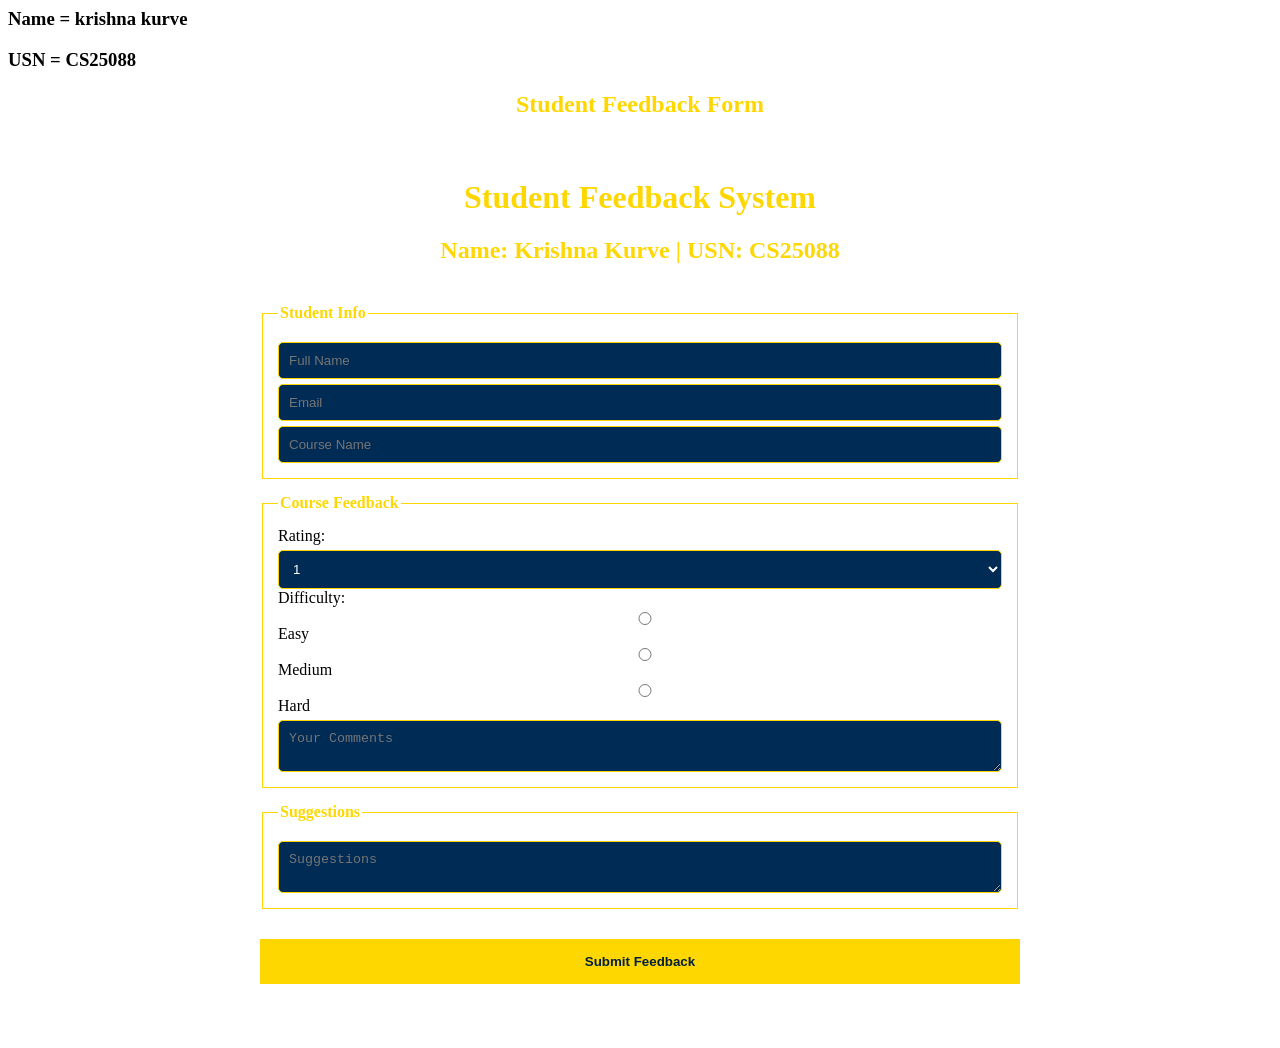
==== index.html @ 1f7d95bd "Update index.html" ====
<html>
<head>
    <title>Student Feedback Form</title>
    <link href="styles.css" rel="stylesheet">
    <meta name="viewport" content="width=device-width, initial-scale=1.0">

</head>

<body>

<h3>Name = krishna kurve</h3>
<h3>USN = CS25088</h3>

<h2>Student Feedback Form</h2>

<body>

<div class="container">

<h1>Student Feedback System</h1>
<h2>Name: Krishna Kurve | USN: CS25088</h2>

<form id="form">

<fieldset>
<legend>Student Info</legend>

<input type="text" id="name" placeholder="Full Name" required>
<input type="email" id="email" placeholder="Email" required>
<input type="text" id="course" placeholder="Course Name" required>

</fieldset>

<fieldset>
<legend>Course Feedback</legend>

<label>Rating:</label>
<select id="rating">
<option value="1">1</option>
<option value="2">2</option>
<option value="3">3</option>
<option value="4">4</option>
<option value="5">5</option>
</select>

<label>Difficulty:</label>
<input type="radio" name="difficulty" value="Easy"> Easy
<input type="radio" name="difficulty" value="Medium"> Medium
<input type="radio" name="difficulty" value="Hard"> Hard

<textarea id="comments" placeholder="Your Comments"></textarea>

</fieldset>

<fieldset>
<legend>Suggestions</legend>

<textarea id="suggestion" placeholder="Suggestions"></textarea>

</fieldset>

<button type="submit">Submit Feedback</button>

<p class="success" id="successMsg">✅ Feedback Submitted Successfully!</p>

</form>

</div>

<script>
document.getElementById("form").addEventListener("submit", function(e){
    e.preventDefault();

    let name = document.getElementById("name").value;
    let email = document.getElementById("email").value;

    if(name.length < 3){
        alert("Name must be at least 3 characters");
        return;
    }

    if(!email.includes("@")){
        alert("Enter valid email");
        return;
    }

    document.getElementById("successMsg").style.display = "block";

    this.reset();
});
</script>

</body>
</html>
---- styles.css ----
<html>
<head>
    <style>
       body {
    margin: 0;
    font-family: Arial, sans-serif;
    background: linear-gradient(135deg, #001f3f, #003366);
    color: white;
}

.container {
    max-width: 800px;
    margin: auto;
    padding: 20px;
}

h1, h2 {
    text-align: center;
    color: gold;
}

form {
    background: rgba(255,255,255,0.05);
    padding: 20px;
    border-radius: 10px;
    backdrop-filter: blur(10px);
}

fieldset {
    border: 1px solid gold;
    margin-bottom: 15px;
    padding: 15px;
}

legend {
    color: gold;
    font-weight: bold;
}

input, select, textarea {
    width: 100%;
    padding: 10px;
    margin-top: 5px;
    background: #002b55;
    border: 1px solid gold;
    color: white;
    border-radius: 5px;
}

button {
    width: 100%;
    padding: 15px;
    background: gold;
    color: #001f3f;
    font-weight: bold;
    border: none;
    cursor: pointer;
    margin-top: 15px;
}

button:hover {
    background: orange;
}

.success {
    text-align: center;
    color: lightgreen;
    display: none;
}


@media(max-width:600px){
    .container {
        padding: 10px;
    }
}
    </style>
</body>
</head>
</html>
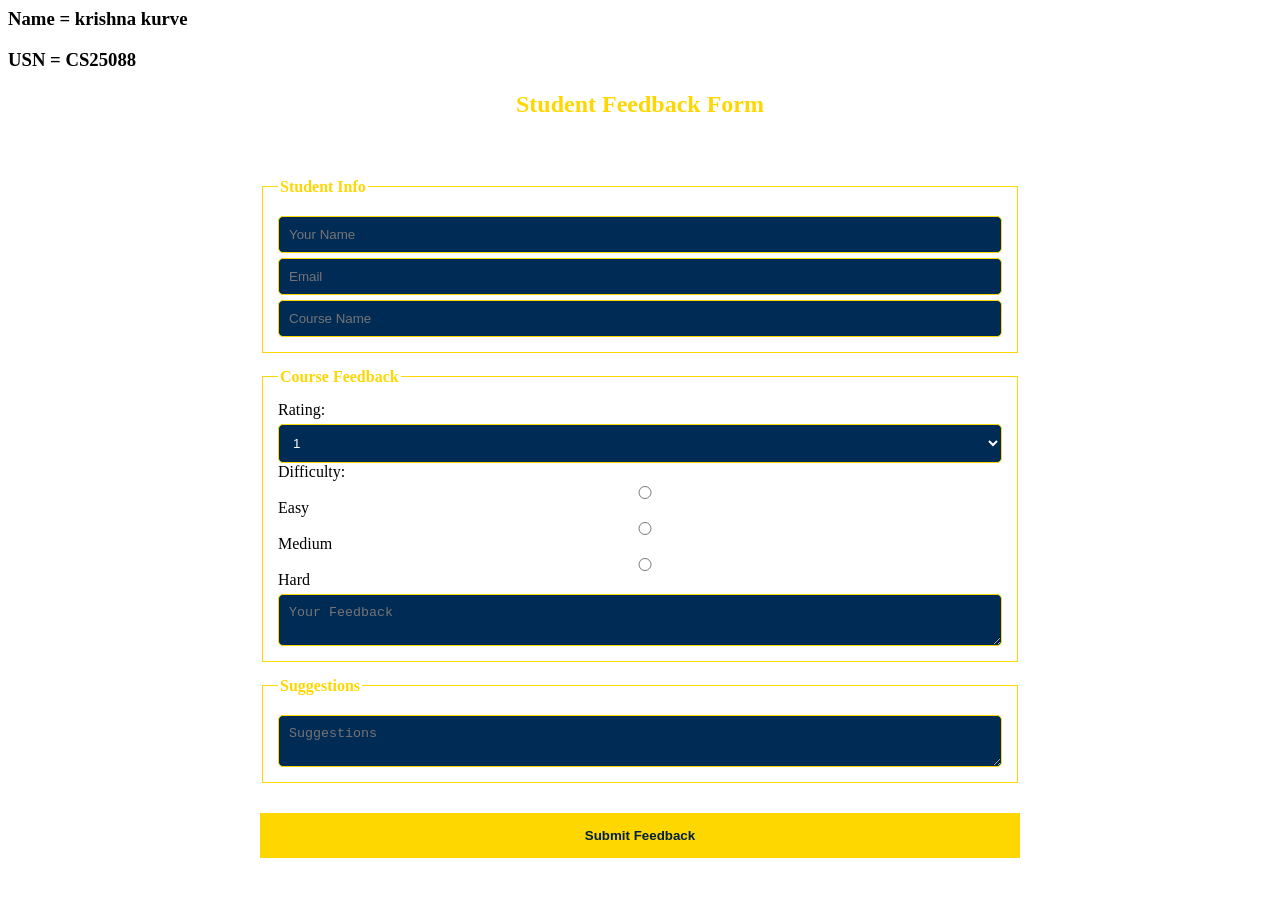
==== commit 5a4e44b0: "Rename new one.html to index.html" ====
--- a/index.html
+++ b/index.html
@@ -17,15 +17,13 @@
 
 <div class="container">
 
-<h1>Student Feedback System</h1>
-<h2>Name: Krishna Kurve | USN: CS25088</h2>
-
 <form id="form">
 
 <fieldset>
 <legend>Student Info</legend>
 
-<input type="text" id="name" placeholder="Full Name" required>
+<input type="text" name="student_name" placeholder="Your Name" required
+            oninput="this.style.borderColor = this.value ? '#4CAF50' : '#e0e0e0'">
 <input type="email" id="email" placeholder="Email" required>
 <input type="text" id="course" placeholder="Course Name" required>
 
@@ -48,7 +46,8 @@
 <input type="radio" name="difficulty" value="Medium"> Medium
 <input type="radio" name="difficulty" value="Hard"> Hard
 
-<textarea id="comments" placeholder="Your Comments"></textarea>
+<textarea name="feedback" placeholder="Your Feedback" required
+              oninput="this.style.borderColor = this.value ? '#4CAF50' : '#e0e0e0'"></textarea>
 
 </fieldset>
 
@@ -59,7 +58,10 @@
 
 </fieldset>
 
-<button type="submit">Submit Feedback</button>
+
+     <button type="submit" id="submitBtn">
+          Submit Feedback
+     </button>
 
 <p class="success" id="successMsg">✅ Feedback Submitted Successfully!</p>
 
@@ -68,6 +70,30 @@
 </div>
 
 <script>
+function validateForm(event) {
+    const form = event.target;
+    const name = form.querySelector('input[name="student_name"]');
+    const feedback = form.querySelector('textarea[name="feedback"]');
+    const submitBtn = document.getElementById('submitBtn');
+    
+    if (!name.value.trim()) {
+        alert('Please enter your name');
+        name.focus();
+        event.preventDefault();
+        return false;
+    }
+    
+    if (!feedback.value.trim()) {
+        alert('Please enter your feedback');
+        feedback.focus();
+        event.preventDefault();
+        return false;
+    }
+    
+    submitBtn.disabled = true;
+    submitBtn.innerHTML = 'Submitting...';
+    return true;
+
 document.getElementById("form").addEventListener("submit", function(e){
     e.preventDefault();
 
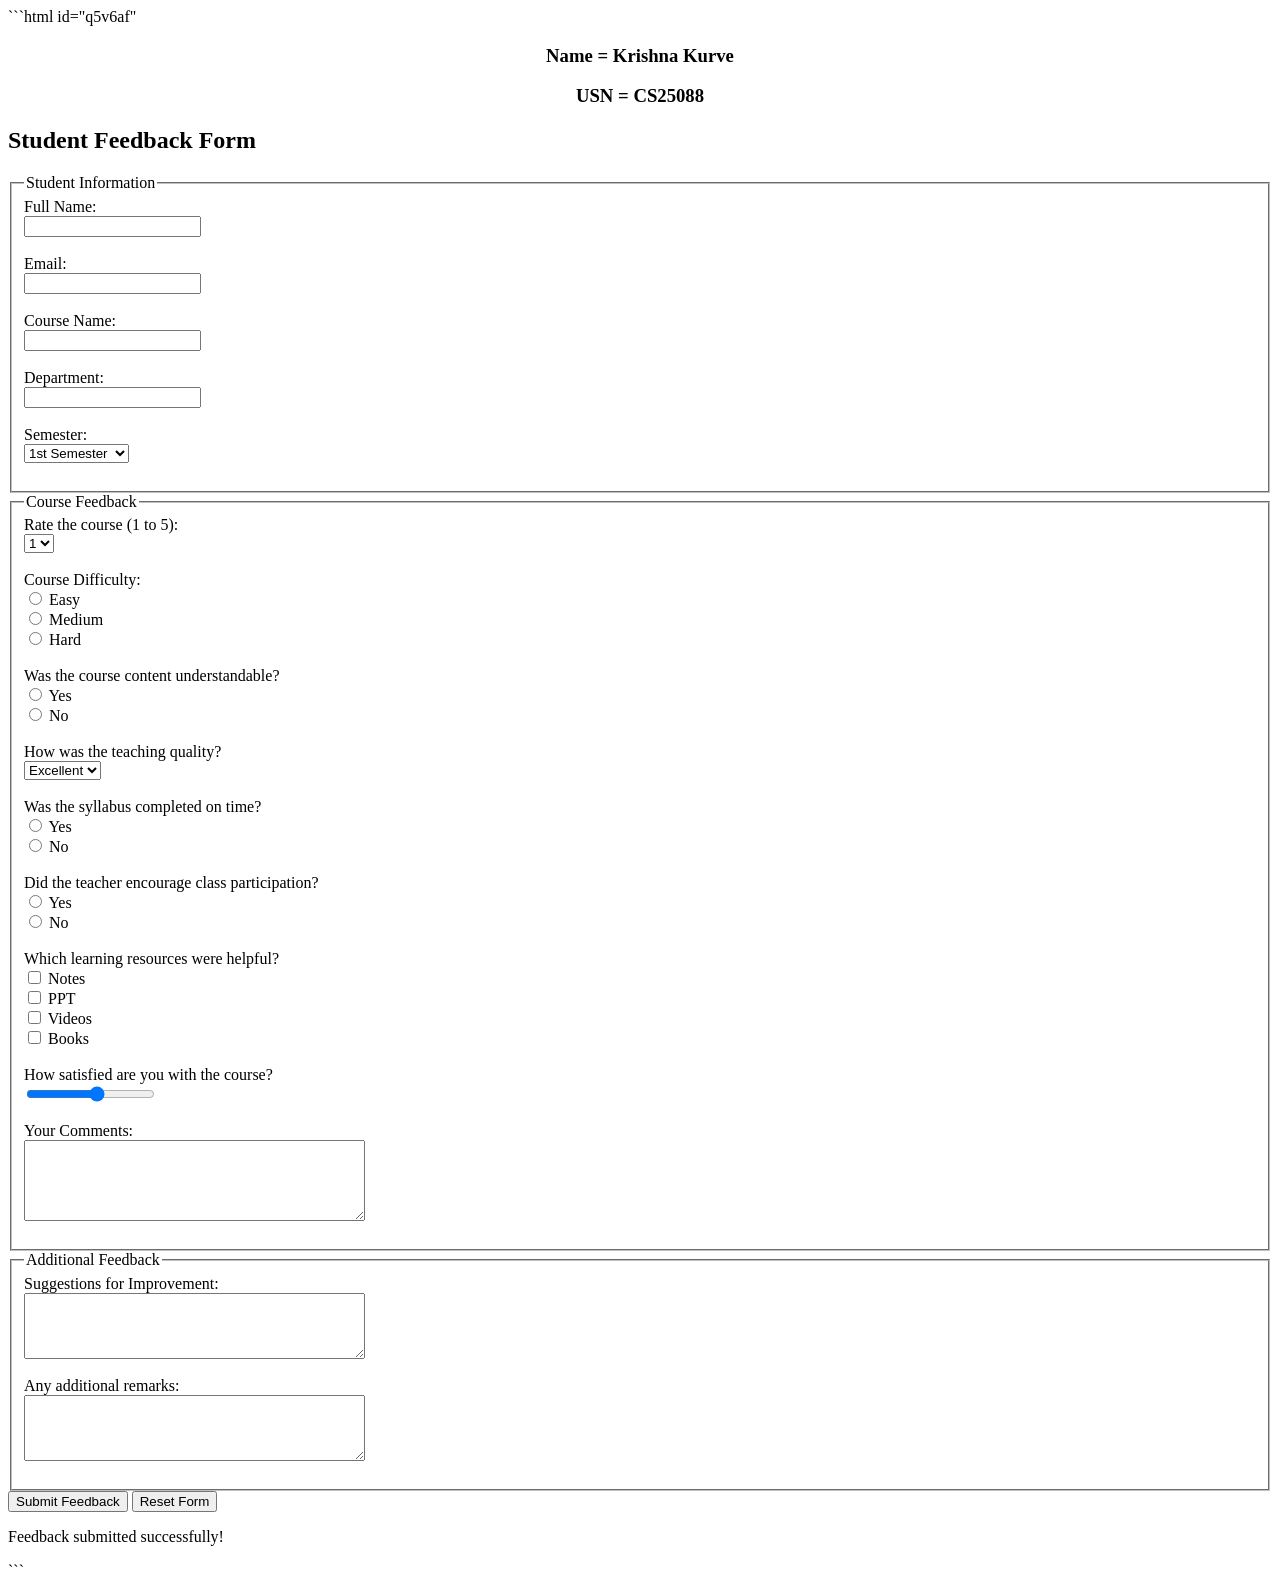
==== commit 07f3ae66: "Update index.html" ====
--- a/index.html
+++ b/index.html
@@ -1,120 +1,145 @@
+```html id="q5v6af"
+<!DOCTYPE html>
 <html>
 <head>
     <title>Student Feedback Form</title>
-    <link href="styles.css" rel="stylesheet">
-    <meta name="viewport" content="width=device-width, initial-scale=1.0">
-
+    <link rel="stylesheet" href="krishna.css">
 </head>
-
-<body>
-
-<h3>Name = krishna kurve</h3>
-<h3>USN = CS25088</h3>
-
-<h2>Student Feedback Form</h2>
 
 <body>
 
 <div class="container">
 
-<form id="form">
+    <h3 align="center">Name = Krishna Kurve</h3>
+    <h3 align="center">USN = CS25088</h3>
 
-<fieldset>
-<legend>Student Info</legend>
+    <h2>Student Feedback Form</h2>
 
-<input type="text" name="student_name" placeholder="Your Name" required
-            oninput="this.style.borderColor = this.value ? '#4CAF50' : '#e0e0e0'">
-<input type="email" id="email" placeholder="Email" required>
-<input type="text" id="course" placeholder="Course Name" required>
+    <form id="feedbackForm">
 
-</fieldset>
+        <!-- Student Information -->
+        <fieldset>
+            <legend>Student Information</legend>
 
-<fieldset>
-<legend>Course Feedback</legend>
+            Full Name:<br>
+            <input type="text" id="name" name="name" required><br><br>
 
-<label>Rating:</label>
-<select id="rating">
-<option value="1">1</option>
-<option value="2">2</option>
-<option value="3">3</option>
-<option value="4">4</option>
-<option value="5">5</option>
-</select>
+            Email:<br>
+            <input type="email" id="email" name="email" required><br><br>
 
-<label>Difficulty:</label>
-<input type="radio" name="difficulty" value="Easy"> Easy
-<input type="radio" name="difficulty" value="Medium"> Medium
-<input type="radio" name="difficulty" value="Hard"> Hard
+            Course Name:<br>
+            <input type="text" id="course" name="course" required><br><br>
 
-<textarea name="feedback" placeholder="Your Feedback" required
-              oninput="this.style.borderColor = this.value ? '#4CAF50' : '#e0e0e0'"></textarea>
+            Department:<br>
+            <input type="text" name="department" required><br><br>
 
-</fieldset>
+            Semester:<br>
+            <select name="semester">
+                <option>1st Semester</option>
+                <option>2nd Semester</option>
+                <option>3rd Semester</option>
+                <option>4th Semester</option>
+                <option>5th Semester</option>
+                <option>6th Semester</option>
+                <option>7th Semester</option>
+                <option>8th Semester</option>
+            </select><br><br>
 
-<fieldset>
-<legend>Suggestions</legend>
+        </fieldset>
 
-<textarea id="suggestion" placeholder="Suggestions"></textarea>
+        <!-- Course Feedback -->
+        <fieldset>
+            <legend>Course Feedback</legend>
 
-</fieldset>
+            Rate the course (1 to 5):<br>
 
+            <select name="rating">
+                <option>1</option>
+                <option>2</option>
+                <option>3</option>
+                <option>4</option>
+                <option>5</option>
+            </select><br><br>
 
-     <button type="submit" id="submitBtn">
-          Submit Feedback
-     </button>
+            Course Difficulty:<br>
 
-<p class="success" id="successMsg">✅ Feedback Submitted Successfully!</p>
+            <input type="radio" name="difficulty" value="Easy" required> Easy<br>
+            <input type="radio" name="difficulty" value="Medium"> Medium<br>
+            <input type="radio" name="difficulty" value="Hard"> Hard<br><br>
 
-</form>
+            Was the course content understandable?<br>
+
+            <input type="radio" name="understandable" value="Yes" required> Yes<br>
+            <input type="radio" name="understandable" value="No"> No<br><br>
+
+            How was the teaching quality?<br>
+
+            <select name="teaching">
+                <option>Excellent</option>
+                <option>Good</option>
+                <option>Average</option>
+                <option>Poor</option>
+            </select><br><br>
+
+            Was the syllabus completed on time?<br>
+
+            <input type="radio" name="syllabus" value="Yes" required> Yes<br>
+            <input type="radio" name="syllabus" value="No"> No<br><br>
+
+            Did the teacher encourage class participation?<br>
+
+            <input type="radio" name="participation" value="Yes" required> Yes<br>
+            <input type="radio" name="participation" value="No"> No<br><br>
+
+            Which learning resources were helpful?<br>
+
+            <input type="checkbox" name="resources" value="Notes"> Notes<br>
+            <input type="checkbox" name="resources" value="PPT"> PPT<br>
+            <input type="checkbox" name="resources" value="Videos"> Videos<br>
+            <input type="checkbox" name="resources" value="Books"> Books<br><br>
+
+            How satisfied are you with the course?<br>
+
+            <input type="range" min="1" max="10" name="satisfaction"><br><br>
+
+            Your Comments:<br>
+
+            <textarea id="comments" name="comments" rows="5" cols="40" required></textarea><br><br>
+
+        </fieldset>
+
+        <!-- Additional Feedback -->
+        <fieldset>
+            <legend>Additional Feedback</legend>
+
+            Suggestions for Improvement:<br>
+
+            <textarea name="improve" rows="4" cols="40" required></textarea><br><br>
+
+            Any additional remarks:<br>
+
+            <textarea name="remarks" rows="4" cols="40"></textarea><br><br>
+
+        </fieldset>
+
+        <button type="submit" id="submitBtn">
+            Submit Feedback
+        </button>
+
+        <button type="reset">
+            Reset Form
+        </button>
+
+        <p class="success" id="successMsg">
+            Feedback submitted successfully!
+        </p>
+
+    </form>
 
 </div>
 
-<script>
-function validateForm(event) {
-    const form = event.target;
-    const name = form.querySelector('input[name="student_name"]');
-    const feedback = form.querySelector('textarea[name="feedback"]');
-    const submitBtn = document.getElementById('submitBtn');
-    
-    if (!name.value.trim()) {
-        alert('Please enter your name');
-        name.focus();
-        event.preventDefault();
-        return false;
-    }
-    
-    if (!feedback.value.trim()) {
-        alert('Please enter your feedback');
-        feedback.focus();
-        event.preventDefault();
-        return false;
-    }
-    
-    submitBtn.disabled = true;
-    submitBtn.innerHTML = 'Submitting...';
-    return true;
-
-document.getElementById("form").addEventListener("submit", function(e){
-    e.preventDefault();
-
-    let name = document.getElementById("name").value;
-    let email = document.getElementById("email").value;
-
-    if(name.length < 3){
-        alert("Name must be at least 3 characters");
-        return;
-    }
-
-    if(!email.includes("@")){
-        alert("Enter valid email");
-        return;
-    }
-
-    document.getElementById("successMsg").style.display = "block";
-
-    this.reset();
-});
-</script>
+<script src="script.js"></script>
 
 </body>
 </html>
+```
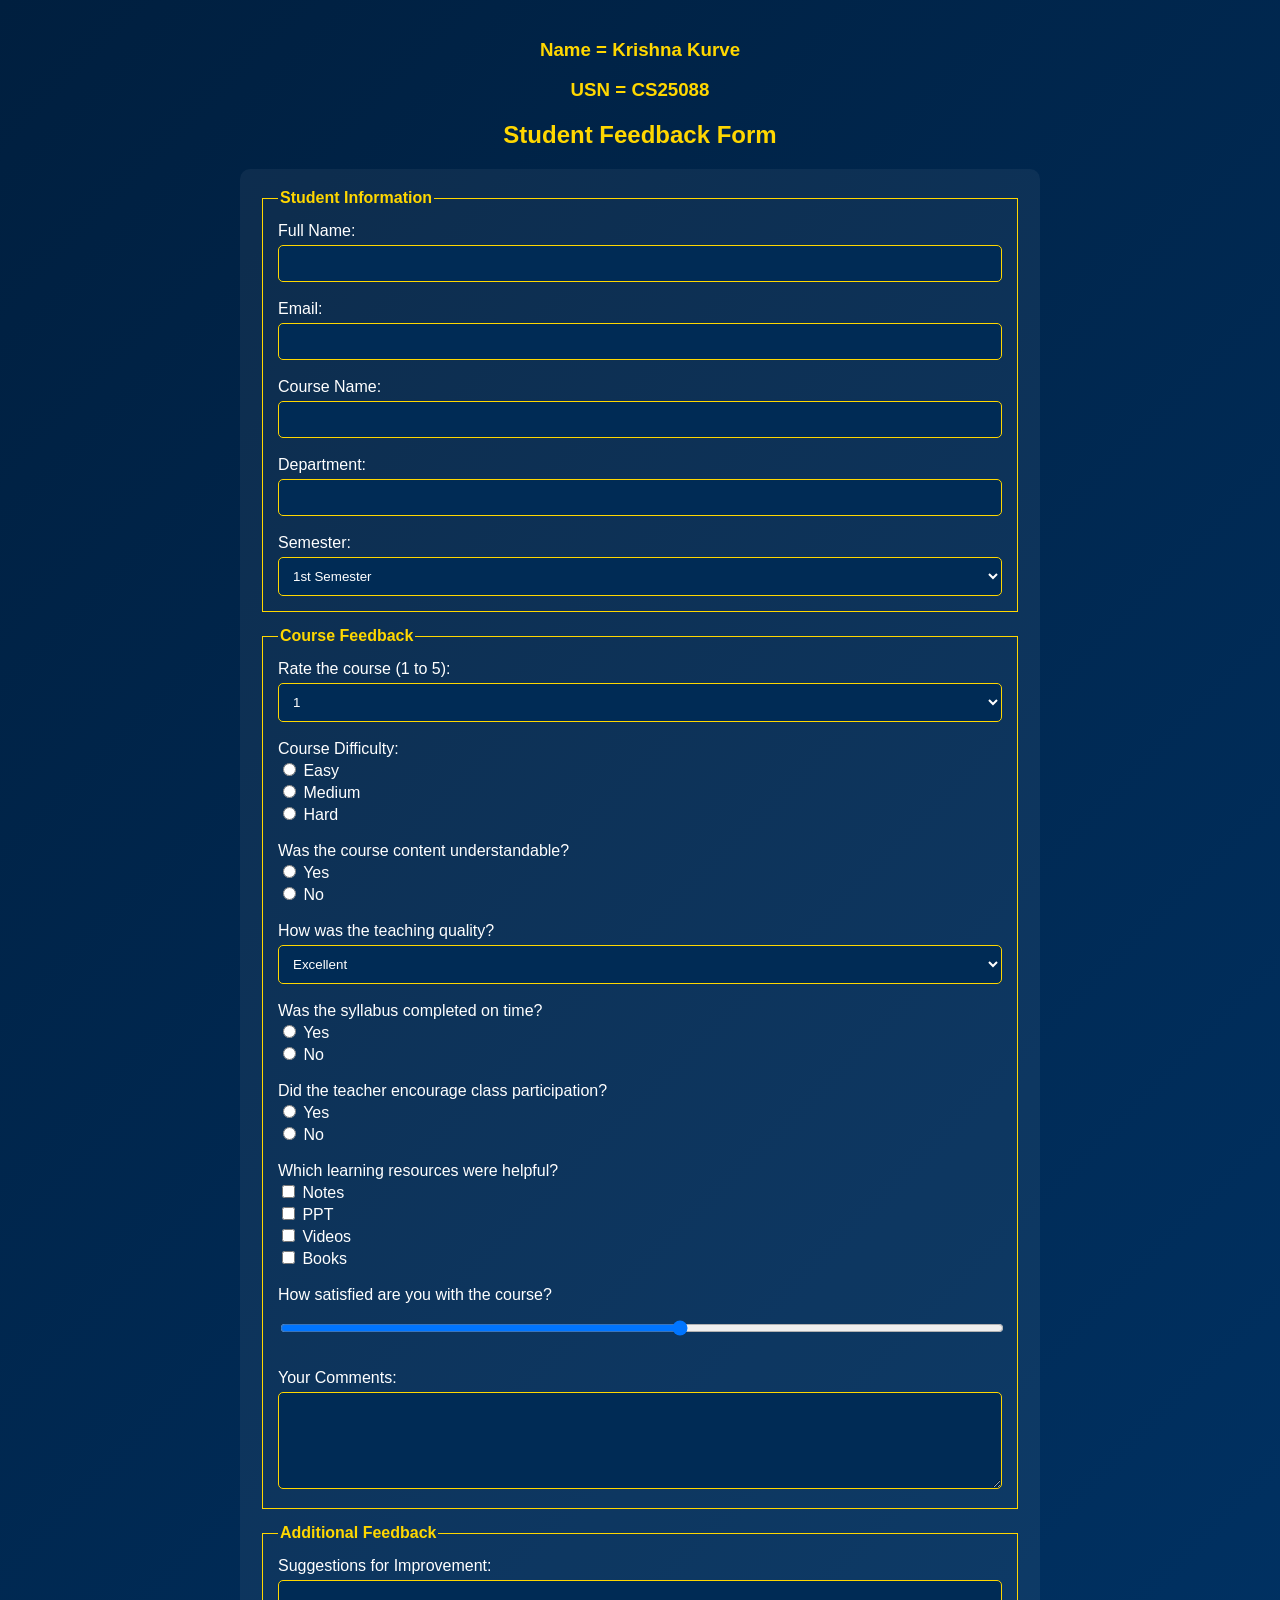
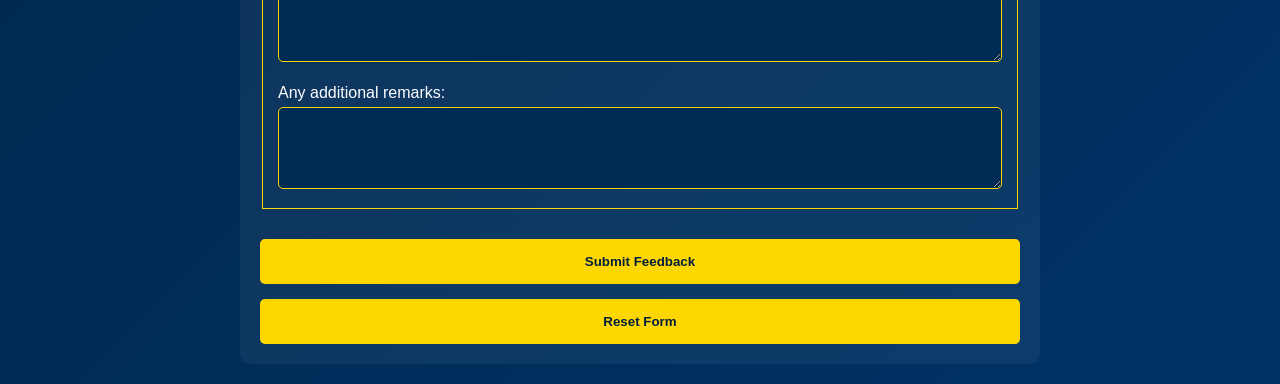
==== commit 874dd9da: "Update index.html" ====
--- a/index.html
+++ b/index.html
@@ -1,17 +1,101 @@
-```html id="q5v6af"
 <!DOCTYPE html>
 <html>
 <head>
     <title>Student Feedback Form</title>
-    <link rel="stylesheet" href="krishna.css">
+
+    <style>
+
+        body {
+            margin: 0;
+            font-family: Arial, sans-serif;
+            background: linear-gradient(135deg, #001f3f, #003366);
+            color: white;
+        }
+
+        .container {
+            max-width: 800px;
+            margin: auto;
+            padding: 20px;
+        }
+
+        h2, h3 {
+            text-align: center;
+            color: gold;
+        }
+
+        form {
+            background: rgba(255,255,255,0.05);
+            padding: 20px;
+            border-radius: 10px;
+        }
+
+        fieldset {
+            border: 1px solid gold;
+            margin-bottom: 15px;
+            padding: 15px;
+        }
+
+        legend {
+            color: gold;
+            font-weight: bold;
+        }
+
+        input,
+        select,
+        textarea {
+            width: 100%;
+            padding: 10px;
+            margin-top: 5px;
+            background: #002b55;
+            border: 1px solid gold;
+            color: white;
+            border-radius: 5px;
+            box-sizing: border-box;
+        }
+
+        input[type="radio"],
+        input[type="checkbox"] {
+            width: auto;
+        }
+
+        button {
+            width: 100%;
+            padding: 15px;
+            background: gold;
+            color: #001f3f;
+            font-weight: bold;
+            border: none;
+            cursor: pointer;
+            margin-top: 15px;
+            border-radius: 5px;
+        }
+
+        button:hover {
+            background: orange;
+        }
+
+        .success {
+            text-align: center;
+            color: lightgreen;
+            display: none;
+            margin-top: 15px;
+        }
+
+        @media(max-width:600px) {
+            .container {
+                padding: 10px;
+            }
+        }
+
+    </style>
 </head>
 
 <body>
 
 <div class="container">
 
-    <h3 align="center">Name = Krishna Kurve</h3>
-    <h3 align="center">USN = CS25088</h3>
+    <h3>Name = Krishna Kurve</h3>
+    <h3>USN = CS25088</h3>
 
     <h2>Student Feedback Form</h2>
 
@@ -19,6 +103,7 @@
 
         <!-- Student Information -->
         <fieldset>
+
             <legend>Student Information</legend>
 
             Full Name:<br>
@@ -43,12 +128,13 @@
                 <option>6th Semester</option>
                 <option>7th Semester</option>
                 <option>8th Semester</option>
-            </select><br><br>
+            </select>
 
         </fieldset>
 
         <!-- Course Feedback -->
         <fieldset>
+
             <legend>Course Feedback</legend>
 
             Rate the course (1 to 5):<br>
@@ -59,7 +145,9 @@
                 <option>3</option>
                 <option>4</option>
                 <option>5</option>
-            </select><br><br>
+            </select>
+
+            <br><br>
 
             Course Difficulty:<br>
 
@@ -79,7 +167,9 @@
                 <option>Good</option>
                 <option>Average</option>
                 <option>Poor</option>
-            </select><br><br>
+            </select>
+
+            <br><br>
 
             Was the syllabus completed on time?<br>
 
@@ -104,12 +194,13 @@
 
             Your Comments:<br>
 
-            <textarea id="comments" name="comments" rows="5" cols="40" required></textarea><br><br>
+            <textarea id="comments" name="comments" rows="5" cols="40" required></textarea>
 
         </fieldset>
 
         <!-- Additional Feedback -->
         <fieldset>
+
             <legend>Additional Feedback</legend>
 
             Suggestions for Improvement:<br>
@@ -118,7 +209,7 @@
 
             Any additional remarks:<br>
 
-            <textarea name="remarks" rows="4" cols="40"></textarea><br><br>
+            <textarea name="remarks" rows="4" cols="40"></textarea>
 
         </fieldset>
 
@@ -138,8 +229,50 @@
 
 </div>
 
-<script src="script.js"></script>
+<script>
+
+document.getElementById("feedbackForm").addEventListener("submit", function(e) {
+
+    e.preventDefault();
+
+    let name = document.getElementById("name").value;
+    let email = document.getElementById("email").value;
+    let comments = document.getElementById("comments").value;
+
+    if (name.length < 3) {
+        alert("Name must be at least 3 characters");
+        return;
+    }
+
+    if (!email.includes("@")) {
+        alert("Enter a valid email");
+        return;
+    }
+
+    if (comments.trim() === "") {
+        alert("Please enter feedback comments");
+        return;
+    }
+
+    document.getElementById("submitBtn").disabled = true;
+    document.getElementById("submitBtn").innerHTML = "Submitting...";
+
+    document.getElementById("successMsg").style.display = "block";
+
+    this.reset();
+
+    setTimeout(() => {
+
+        document.getElementById("submitBtn").disabled = false;
+
+        document.getElementById("submitBtn").innerHTML =
+        "Submit Feedback";
+
+    }, 2000);
+
+});
+
+</script>
 
 </body>
 </html>
-```
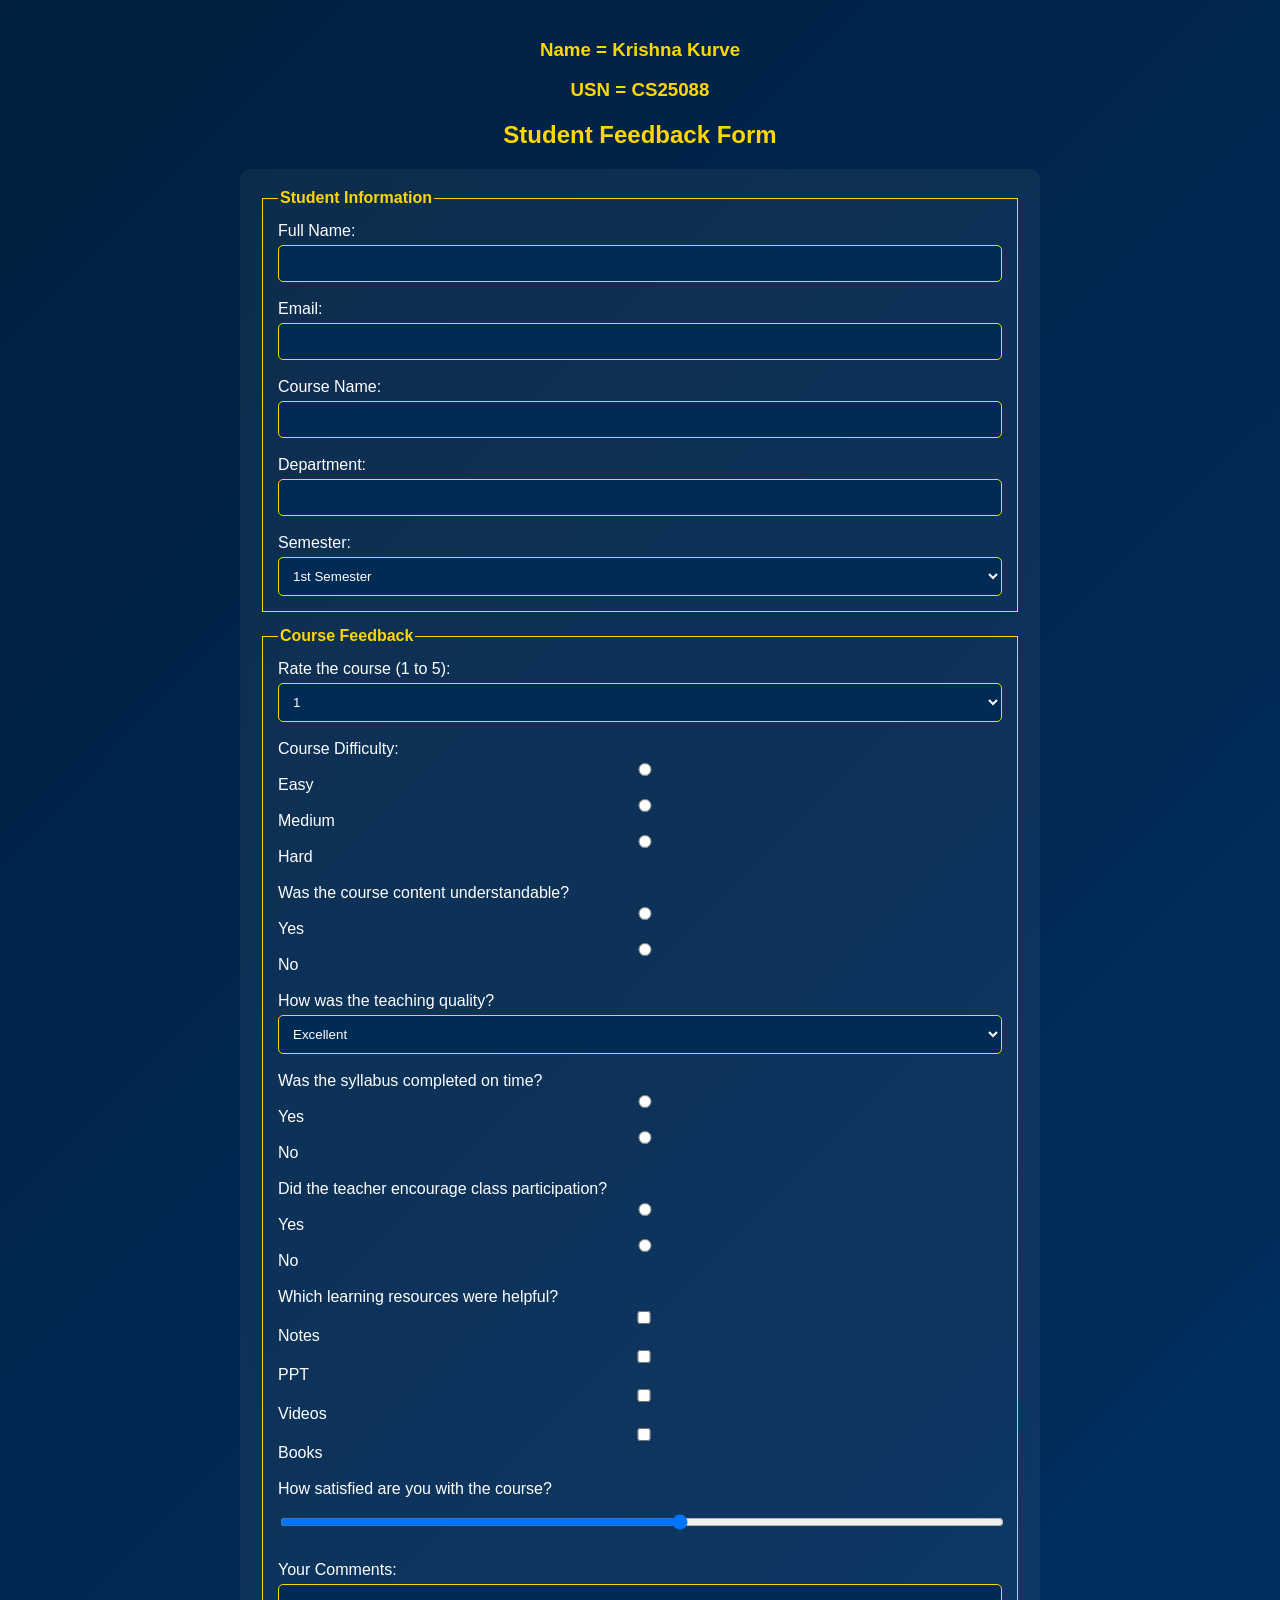
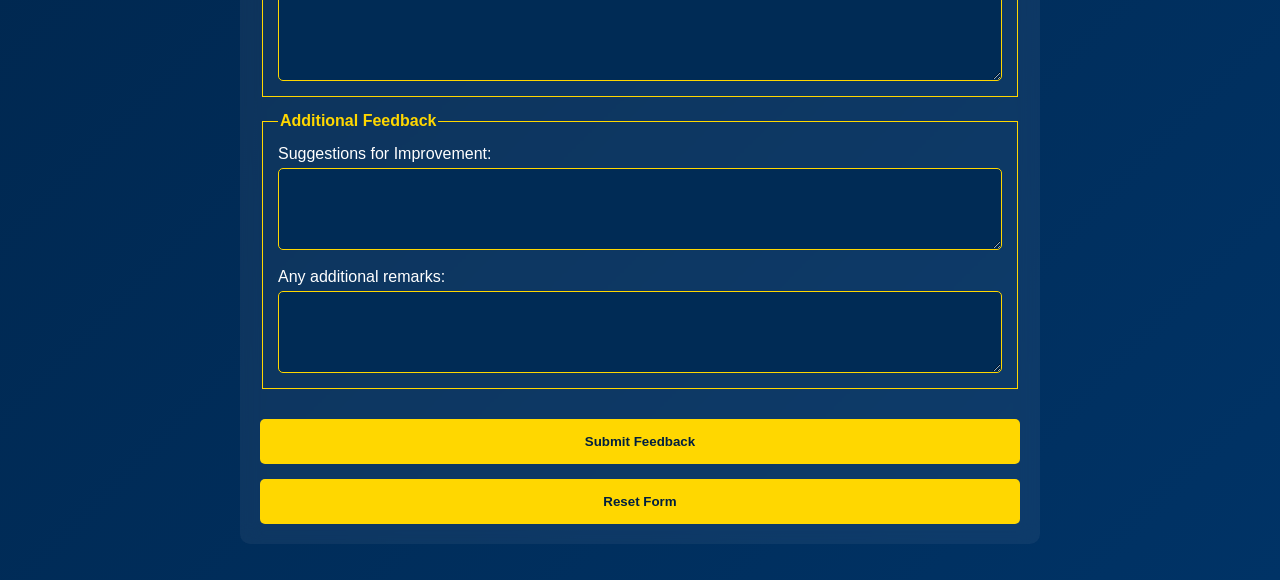
==== commit 348b3dc3: "Update index.html" ====
--- a/index.html
+++ b/index.html
@@ -1,93 +1,9 @@
-<!DOCTYPE html>
 <html>
 <head>
     <title>Student Feedback Form</title>
+    <link href="styles.css" rel="stylesheet">
 
-    <style>
-
-        body {
-            margin: 0;
-            font-family: Arial, sans-serif;
-            background: linear-gradient(135deg, #001f3f, #003366);
-            color: white;
-        }
-
-        .container {
-            max-width: 800px;
-            margin: auto;
-            padding: 20px;
-        }
-
-        h2, h3 {
-            text-align: center;
-            color: gold;
-        }
-
-        form {
-            background: rgba(255,255,255,0.05);
-            padding: 20px;
-            border-radius: 10px;
-        }
-
-        fieldset {
-            border: 1px solid gold;
-            margin-bottom: 15px;
-            padding: 15px;
-        }
-
-        legend {
-            color: gold;
-            font-weight: bold;
-        }
-
-        input,
-        select,
-        textarea {
-            width: 100%;
-            padding: 10px;
-            margin-top: 5px;
-            background: #002b55;
-            border: 1px solid gold;
-            color: white;
-            border-radius: 5px;
-            box-sizing: border-box;
-        }
-
-        input[type="radio"],
-        input[type="checkbox"] {
-            width: auto;
-        }
-
-        button {
-            width: 100%;
-            padding: 15px;
-            background: gold;
-            color: #001f3f;
-            font-weight: bold;
-            border: none;
-            cursor: pointer;
-            margin-top: 15px;
-            border-radius: 5px;
-        }
-
-        button:hover {
-            background: orange;
-        }
-
-        .success {
-            text-align: center;
-            color: lightgreen;
-            display: none;
-            margin-top: 15px;
-        }
-
-        @media(max-width:600px) {
-            .container {
-                padding: 10px;
-            }
-        }
-
-    </style>
+    
 </head>
 
 <body>
--- a/styles.css
+++ b/styles.css
@@ -0,0 +1,77 @@
+body {
+    margin: 0;
+    font-family: Arial, sans-serif;
+    background: linear-gradient(135deg, #001f3f, #003366);
+    color: white;
+}
+
+.container {
+    max-width: 800px;
+    margin: auto;
+    padding: 20px;
+}
+
+h1, h2, h3 {
+    text-align: center;
+    color: gold;
+}
+
+form {
+    background: rgba(255,255,255,0.05);
+    padding: 20px;
+    border-radius: 10px;
+    backdrop-filter: blur(10px);
+}
+
+fieldset {
+    border: 1px solid gold;
+    margin-bottom: 15px;
+    padding: 15px;
+}
+
+legend {
+    color: gold;
+    font-weight: bold;
+}
+
+input,
+select,
+textarea {
+    width: 100%;
+    padding: 10px;
+    margin-top: 5px;
+    background: #002b55;
+    border: 1px solid gold;
+    color: white;
+    border-radius: 5px;
+    box-sizing: border-box;
+}
+
+button {
+    width: 100%;
+    padding: 15px;
+    background: gold;
+    color: #001f3f;
+    font-weight: bold;
+    border: none;
+    cursor: pointer;
+    margin-top: 15px;
+    border-radius: 5px;
+}
+
+button:hover {
+    background: orange;
+}
+
+.success {
+    text-align: center;
+    color: lightgreen;
+    display: none;
+    margin-top: 15px;
+}
+
+@media(max-width:600px) {
+    .container {
+        padding: 10px;
+    }
+}
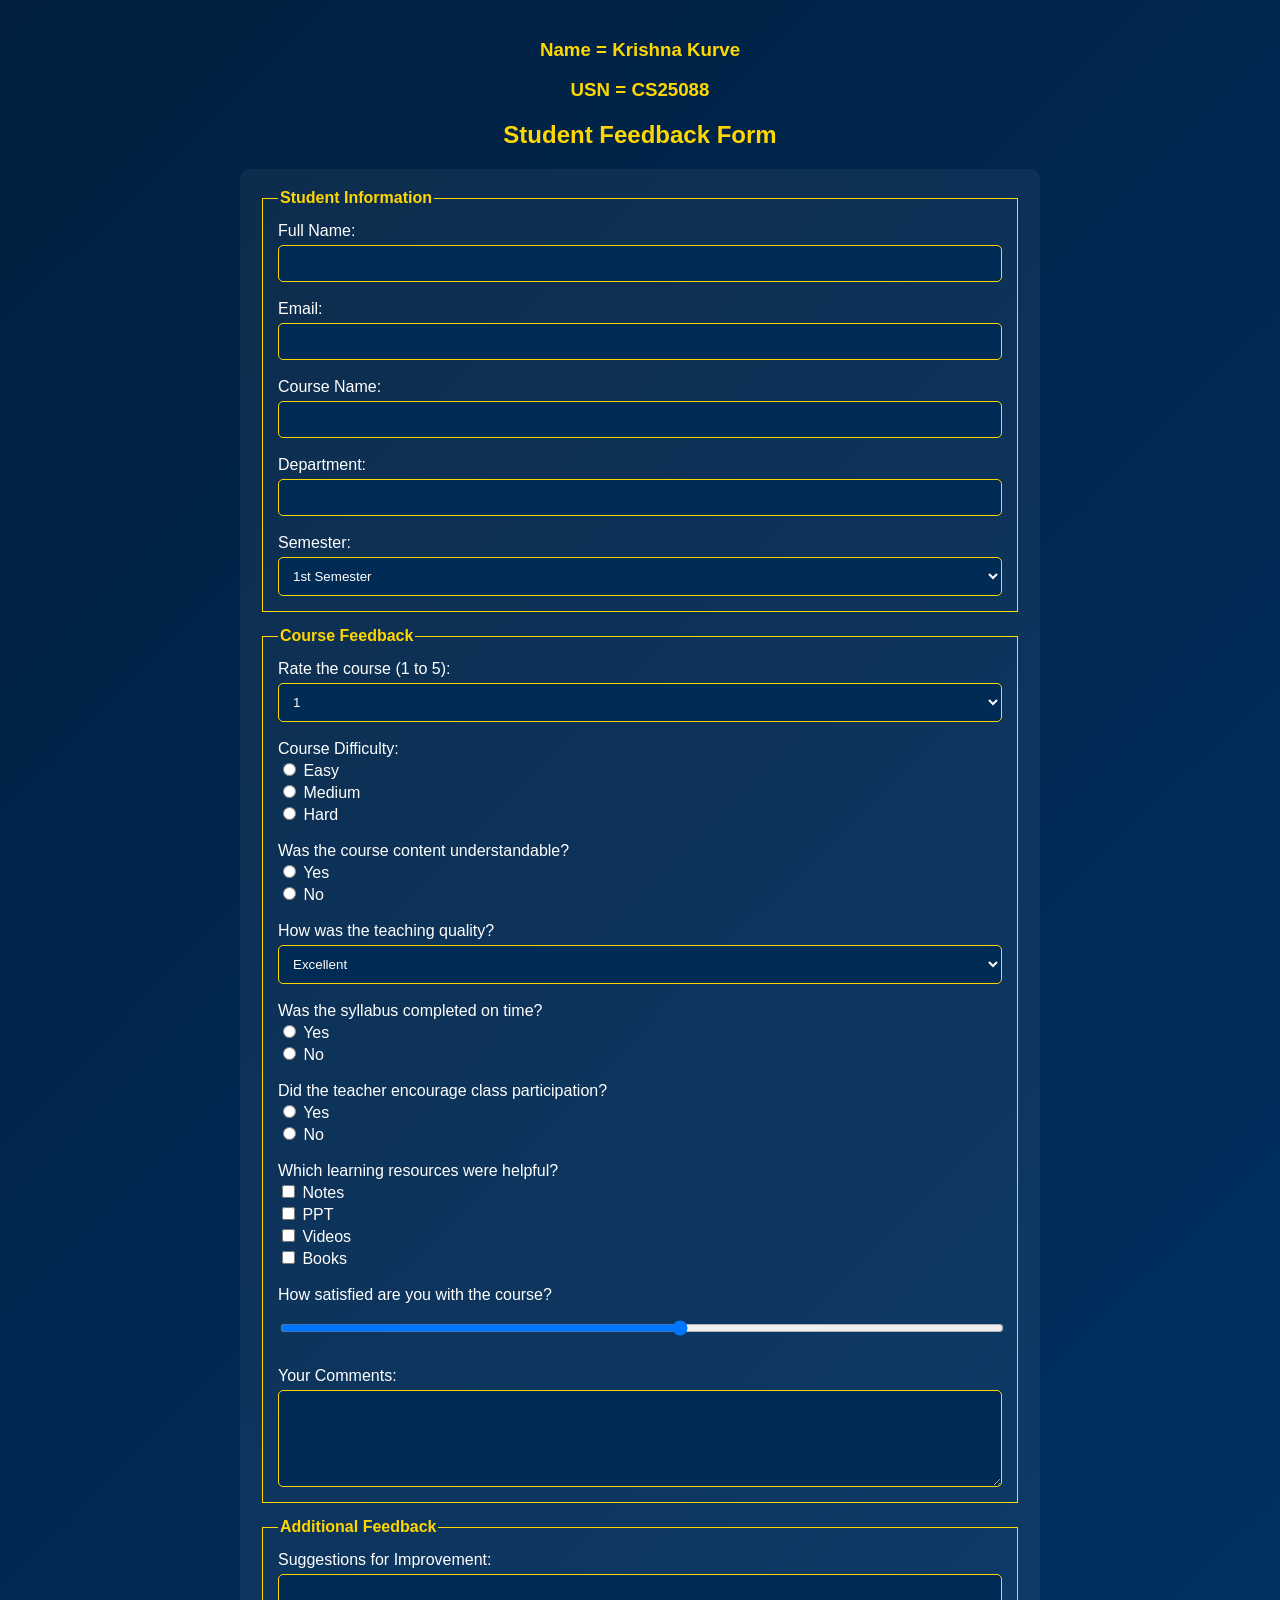
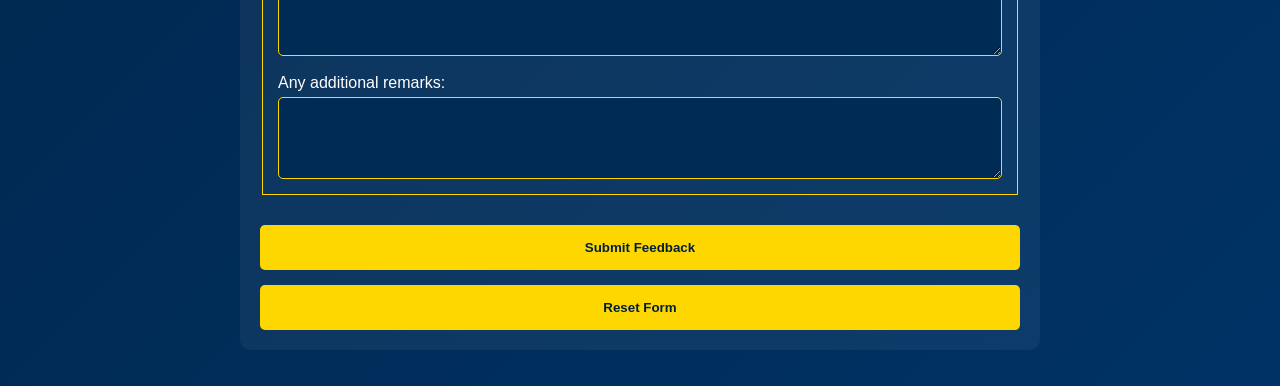
==== commit 39247bbc: "Restore original index.html content" ====
--- a/index.html
+++ b/index.html
@@ -17,7 +17,7 @@
 
     <form id="feedbackForm">
 
-        <!-- Student Information -->
+        
         <fieldset>
 
             <legend>Student Information</legend>
@@ -48,7 +48,7 @@
 
         </fieldset>
 
-        <!-- Course Feedback -->
+        
         <fieldset>
 
             <legend>Course Feedback</legend>
--- a/styles.css
+++ b/styles.css
@@ -1,77 +1,81 @@
-body {
-    margin: 0;
-    font-family: Arial, sans-serif;
-    background: linear-gradient(135deg, #001f3f, #003366);
-    color: white;
-}
+    body {
+            margin: 0;
+            font-family: Arial, sans-serif;
+            background: linear-gradient(135deg, #001f3f, #003366);
+            color: white;
+        }
 
-.container {
-    max-width: 800px;
-    margin: auto;
-    padding: 20px;
-}
+        .container {
+            max-width: 800px;
+            margin: auto;
+            padding: 20px;
+        }
 
-h1, h2, h3 {
-    text-align: center;
-    color: gold;
-}
+        h2, h3 {
+            text-align: center;
+            color: gold;
+        }
 
-form {
-    background: rgba(255,255,255,0.05);
-    padding: 20px;
-    border-radius: 10px;
-    backdrop-filter: blur(10px);
-}
+        form {
+            background: rgba(255,255,255,0.05);
+            padding: 20px;
+            border-radius: 10px;
+        }
 
-fieldset {
-    border: 1px solid gold;
-    margin-bottom: 15px;
-    padding: 15px;
-}
+        fieldset {
+            border: 1px solid gold;
+            margin-bottom: 15px;
+            padding: 15px;
+        }
 
-legend {
-    color: gold;
-    font-weight: bold;
-}
+        legend {
+            color: gold;
+            font-weight: bold;
+        }
 
-input,
-select,
-textarea {
-    width: 100%;
-    padding: 10px;
-    margin-top: 5px;
-    background: #002b55;
-    border: 1px solid gold;
-    color: white;
-    border-radius: 5px;
-    box-sizing: border-box;
-}
+        input,
+        select,
+        textarea {
+            width: 100%;
+            padding: 10px;
+            margin-top: 5px;
+            background: #002b55;
+            border: 1px solid gold;
+            color: white;
+            border-radius: 5px;
+            box-sizing: border-box;
+        }
 
-button {
-    width: 100%;
-    padding: 15px;
-    background: gold;
-    color: #001f3f;
-    font-weight: bold;
-    border: none;
-    cursor: pointer;
-    margin-top: 15px;
-    border-radius: 5px;
-}
+        input[type="radio"],
+        input[type="checkbox"] {
+            width: auto;
+        }
 
-button:hover {
-    background: orange;
-}
+        button {
+            width: 100%;
+            padding: 15px;
+            background: gold;
+            color: #001f3f;
+            font-weight: bold;
+            border: none;
+            cursor: pointer;
+            margin-top: 15px;
+            border-radius: 5px;
+        }
 
-.success {
-    text-align: center;
-    color: lightgreen;
-    display: none;
-    margin-top: 15px;
-}
+        button:hover {
+            background: orange;
+        }
 
-@media(max-width:600px) {
-    .container {
-        padding: 10px;
-    }
-}
+        .success {
+            text-align: center;
+            color: lightgreen;
+            display: none;
+            margin-top: 15px;
+        }
+
+        @media(max-width:600px) {
+            .container {
+                padding: 10px;
+            }
+        }
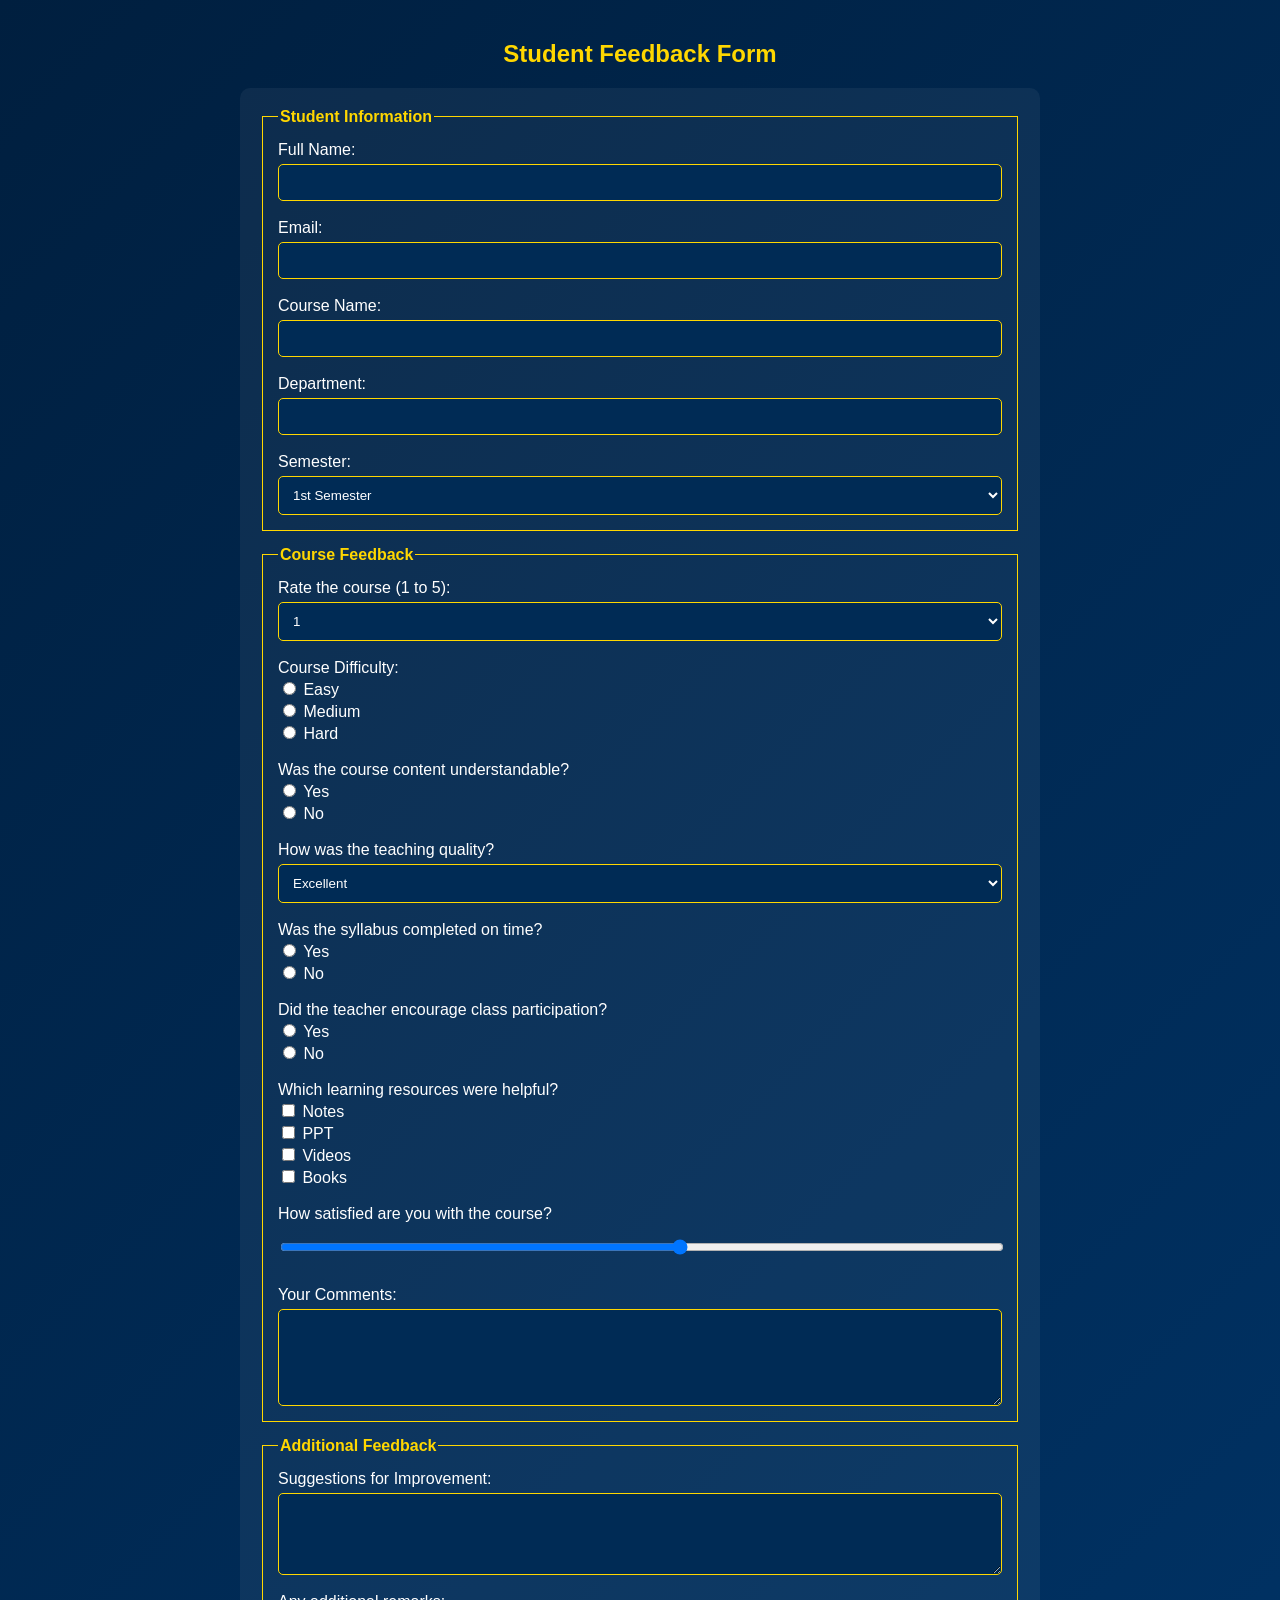
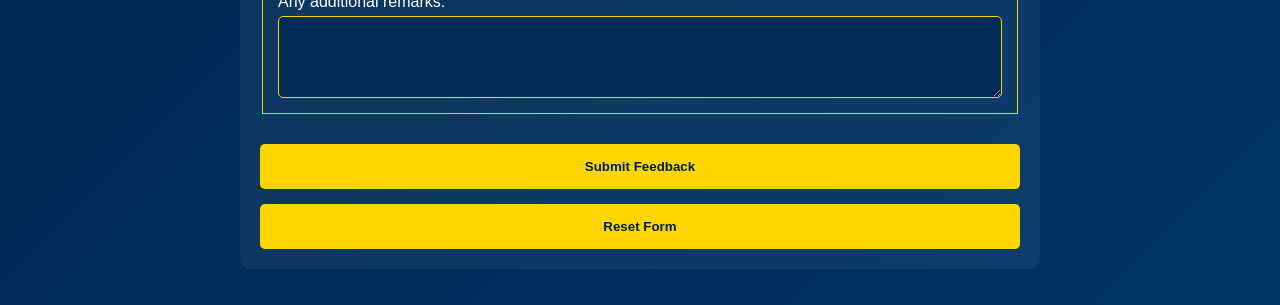
==== commit 4e1b2a07: "Update index.html" ====
--- a/index.html
+++ b/index.html
@@ -9,9 +9,6 @@
 <body>
 
 <div class="container">
-
-    <h3>Name = Krishna Kurve</h3>
-    <h3>USN = CS25088</h3>
 
     <h2>Student Feedback Form</h2>
 
@@ -147,46 +144,90 @@
 
 <script>
 
-document.getElementById("feedbackForm").addEventListener("submit", function(e) {
-
-    e.preventDefault();
-
-    let name = document.getElementById("name").value;
-    let email = document.getElementById("email").value;
-    let comments = document.getElementById("comments").value;
-
-    if (name.length < 3) {
-        alert("Name must be at least 3 characters");
-        return;
-    }
-
-    if (!email.includes("@")) {
-        alert("Enter a valid email");
-        return;
-    }
-
-    if (comments.trim() === "") {
-        alert("Please enter feedback comments");
-        return;
-    }
-
-    document.getElementById("submitBtn").disabled = true;
-    document.getElementById("submitBtn").innerHTML = "Submitting...";
-
-    document.getElementById("successMsg").style.display = "block";
-
-    this.reset();
-
-    setTimeout(() => {
-
-        document.getElementById("submitBtn").disabled = false;
-
-        document.getElementById("submitBtn").innerHTML =
-        "Submit Feedback";
-
-    }, 2000);
-
-});
+    // Initialize EmailJS
+
+    emailjs.init("CXVWzFA5Hc9mPACjZ");
+
+    document.getElementById("feedbackForm")
+    .addEventListener("submit", function(e){
+
+        e.preventDefault();
+
+        let name = document.getElementById("name").value;
+        let email = document.getElementById("email").value;
+        let course = document.getElementById("course").value;
+        let rating = document.getElementById("rating").value;
+        let comments = document.getElementById("comments").value;
+
+        let difficulty =
+        document.querySelector('input[name="difficulty"]:checked');
+
+        // Validation
+
+        if(name.length < 3){
+            alert("Name must be at least 3 characters");
+            return;
+        }
+
+        if(!email.includes("@")){
+            alert("Enter valid email");
+            return;
+        }
+
+        // Email Data
+
+        let templateParams = {
+
+            student_name: name,
+            student_email: email,
+            course_name: course,
+            course_rating: rating,
+            difficulty: difficulty ? difficulty.value : "",
+            student_comments: comments
+
+        };
+
+        let submitBtn = document.getElementById("submitBtn");
+
+        submitBtn.disabled = true;
+        submitBtn.innerHTML = "Submitting...";
+
+        // Send Email
+
+        emailjs.send(
+            "service_b21v4co",
+            "template_w4qietn",
+            templateParams
+        )
+
+        .then(function(response){
+
+            console.log("SUCCESS!", response.status, response.text);
+
+            document.getElementById("successMsg")
+            .style.display = "block";
+
+            document.getElementById("feedbackForm").reset();
+
+        })
+
+        .catch(function(error){
+
+            console.log("FAILED...", error);
+
+            alert("Failed to send feedback");
+
+        })
+
+        .finally(function(){
+
+            submitBtn.disabled = false;
+
+            submitBtn.innerHTML = "Submit Feedback";
+
+        });
+
+    });
 
 </script>
 
